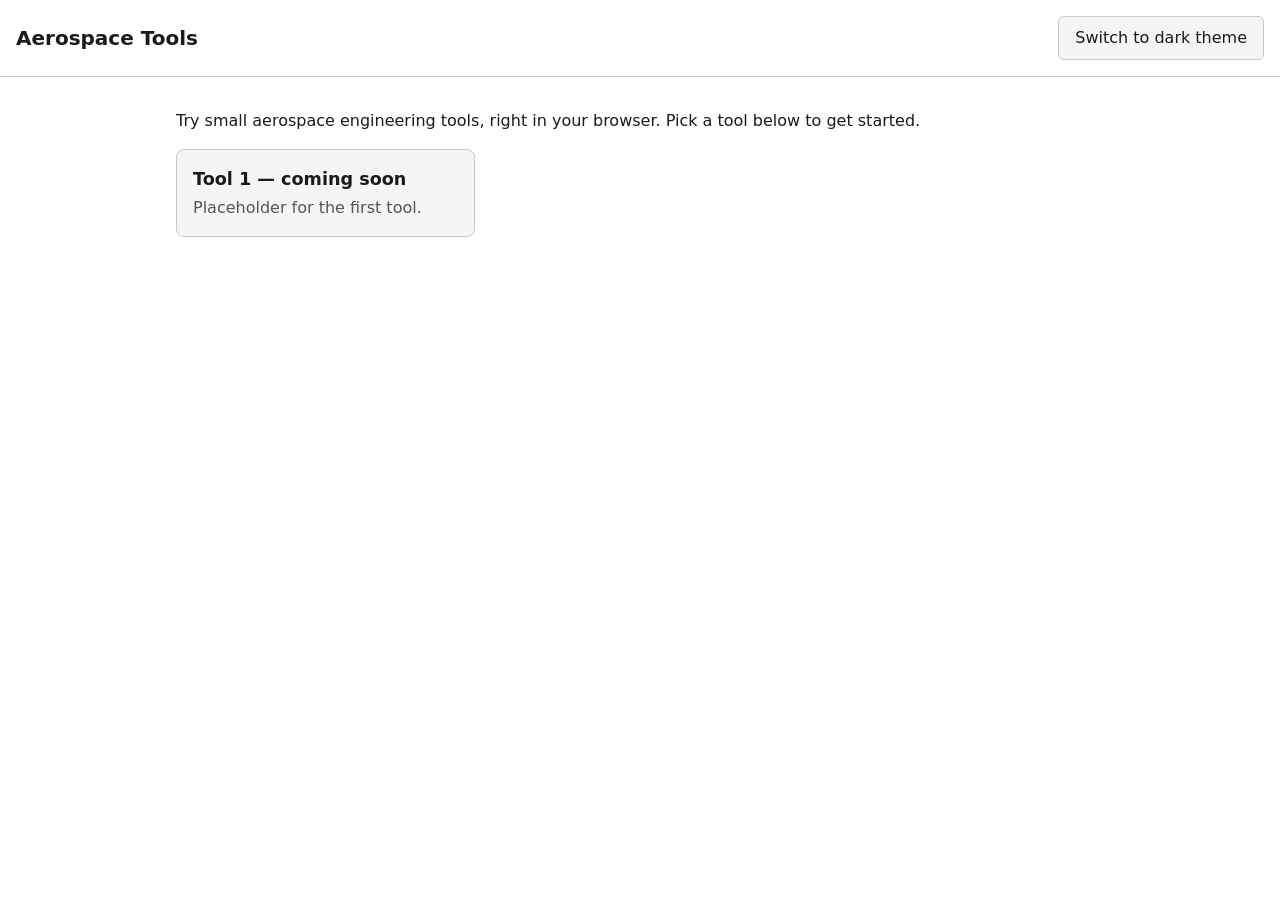
==== index.html @ 3a316e7b "Build phase 1 portal with placeholder Tool 1 card Co-Authored-By: Claude Sonnet 5.5 <noreply@anthrop" ====
<!DOCTYPE html>
<html lang="en" data-theme="light">
<head>
  <meta charset="utf-8">
  <meta name="viewport" content="width=device-width, initial-scale=1">
  <title>Aerospace Tools</title>
  <link rel="stylesheet" href="css/style.css">
  <script src="js/theme.js"></script>
</head>
<body>
  <header class="site-header">
    <h1 class="site-title">Aerospace Tools</h1>
    <button id="theme-toggle" class="theme-toggle" type="button" aria-pressed="false">Switch to dark theme</button>
  </header>

  <main>
    <p>Try small aerospace engineering tools, right in your browser. Pick a tool below to get started.</p>

    <ul class="card-grid">
      <li>
        <a class="card" href="tools/tool-1.html">
          <h2>Tool 1 — coming soon</h2>
          <p>Placeholder for the first tool.</p>
        </a>
      </li>
    </ul>
  </main>
</body>
</html>
---- css/style.css ----
:root {
  --bg: #ffffff;
  --text: #1a1a1a;
  --muted: #555555;
  --card-bg: #f5f5f5;
  --border: #c8c8c8;
  --link: #0b57d0;
}

:root[data-theme="dark"] {
  --bg: #121212;
  --text: #eaeaea;
  --muted: #b0b0b0;
  --card-bg: #1e1e1e;
  --border: #444444;
  --link: #8ab4f8;
}

* {
  box-sizing: border-box;
}

body {
  margin: 0;
  background: var(--bg);
  color: var(--text);
  font-family: system-ui, -apple-system, "Segoe UI", Roboto, sans-serif;
  line-height: 1.5;
}

a {
  color: var(--link);
}

.site-header {
  display: flex;
  flex-wrap: wrap;
  align-items: center;
  justify-content: space-between;
  gap: 0.75rem;
  padding: 1rem;
  border-bottom: 1px solid var(--border);
}

.site-title {
  margin: 0;
  font-size: 1.25rem;
}

.theme-toggle {
  min-height: 44px;
  padding: 0.5rem 1rem;
  background: var(--card-bg);
  color: var(--text);
  border: 1px solid var(--border);
  border-radius: 6px;
  font: inherit;
  cursor: pointer;
}

main {
  max-width: 60rem;
  margin: 0 auto;
  padding: 1rem;
}

.card-grid {
  display: grid;
  grid-template-columns: 1fr;
  gap: 1rem;
  padding: 0;
  list-style: none;
}

.card {
  display: block;
  height: 100%;
  padding: 1rem;
  background: var(--card-bg);
  border: 1px solid var(--border);
  border-radius: 8px;
  color: var(--text);
  text-decoration: none;
}

.card:hover,
.card:focus-visible {
  border-color: var(--link);
}

.card h2 {
  margin: 0 0 0.25rem;
  font-size: 1.1rem;
}

.card p {
  margin: 0;
  color: var(--muted);
}

.back-link {
  display: inline-block;
  padding: 0.5rem 0;
}

@media (min-width: 600px) {
  .card-grid {
    grid-template-columns: repeat(2, 1fr);
  }
}

@media (min-width: 960px) {
  .card-grid {
    grid-template-columns: repeat(3, 1fr);
  }
}
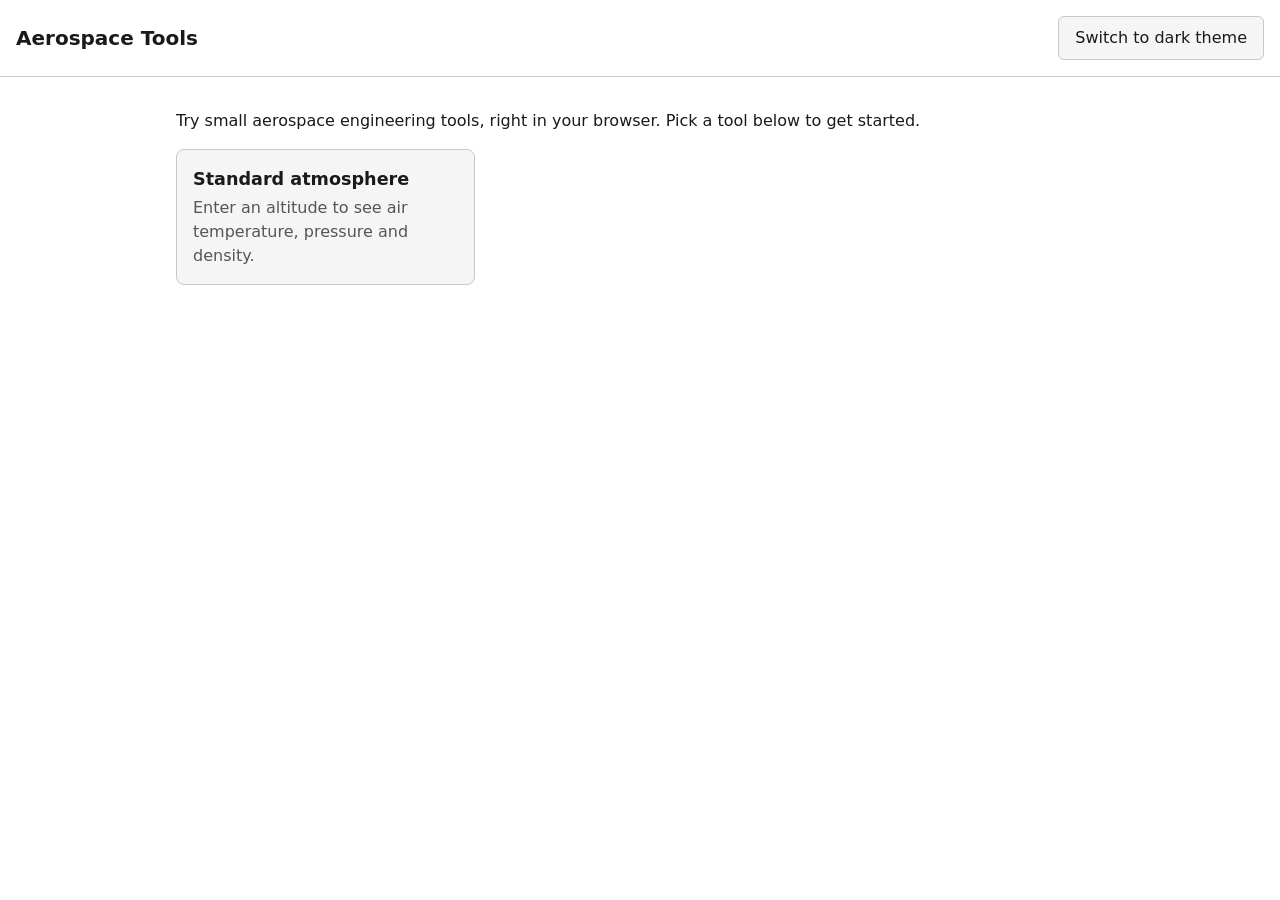
==== commit ddd91e4a: "Replace placeholder with standard atmosphere tool Co-Authored-By: Claude Sonnet 5.5 <noreply@anthrop" ====
--- a/index.html
+++ b/index.html
@@ -18,9 +18,9 @@
 
     <ul class="card-grid">
       <li>
-        <a class="card" href="tools/tool-1.html">
-          <h2>Tool 1 — coming soon</h2>
-          <p>Placeholder for the first tool.</p>
+        <a class="card" href="tools/atmosphere.html">
+          <h2>Standard atmosphere</h2>
+          <p>Enter an altitude to see air temperature, pressure and density.</p>
         </a>
       </li>
     </ul>
--- a/css/style.css
+++ b/css/style.css
@@ -5,6 +5,7 @@
   --card-bg: #f5f5f5;
   --border: #c8c8c8;
   --link: #0b57d0;
+  --error: #b00020;
 }
 
 :root[data-theme="dark"] {
@@ -14,6 +15,7 @@
   --card-bg: #1e1e1e;
   --border: #444444;
   --link: #8ab4f8;
+  --error: #ff8a80;
 }
 
 * {
@@ -103,6 +105,76 @@
   padding: 0.5rem 0;
 }
 
+.tool-form {
+  display: flex;
+  flex-wrap: wrap;
+  align-items: flex-end;
+  gap: 1rem;
+  margin: 1rem 0;
+}
+
+.field {
+  display: flex;
+  flex-direction: column;
+  gap: 0.25rem;
+}
+
+.field label {
+  font-weight: 600;
+}
+
+.field input,
+.field select,
+.primary-button {
+  min-height: 44px;
+  padding: 0.5rem 0.75rem;
+  background: var(--bg);
+  color: var(--text);
+  border: 1px solid var(--border);
+  border-radius: 6px;
+  font: inherit;
+}
+
+.field input {
+  width: 12rem;
+  max-width: 100%;
+}
+
+.primary-button {
+  background: var(--card-bg);
+  cursor: pointer;
+}
+
+.error {
+  min-height: 1.5rem;
+  margin: 0;
+  color: var(--error);
+}
+
+.results {
+  padding: 1rem;
+  background: var(--card-bg);
+  border: 1px solid var(--border);
+  border-radius: 8px;
+}
+
+.results h3 {
+  margin-top: 0;
+}
+
+.results dt {
+  font-weight: 600;
+  margin-top: 0.75rem;
+}
+
+.results dd {
+  margin: 0;
+}
+
+.results .note {
+  color: var(--muted);
+}
+
 @media (min-width: 600px) {
   .card-grid {
     grid-template-columns: repeat(2, 1fr);
